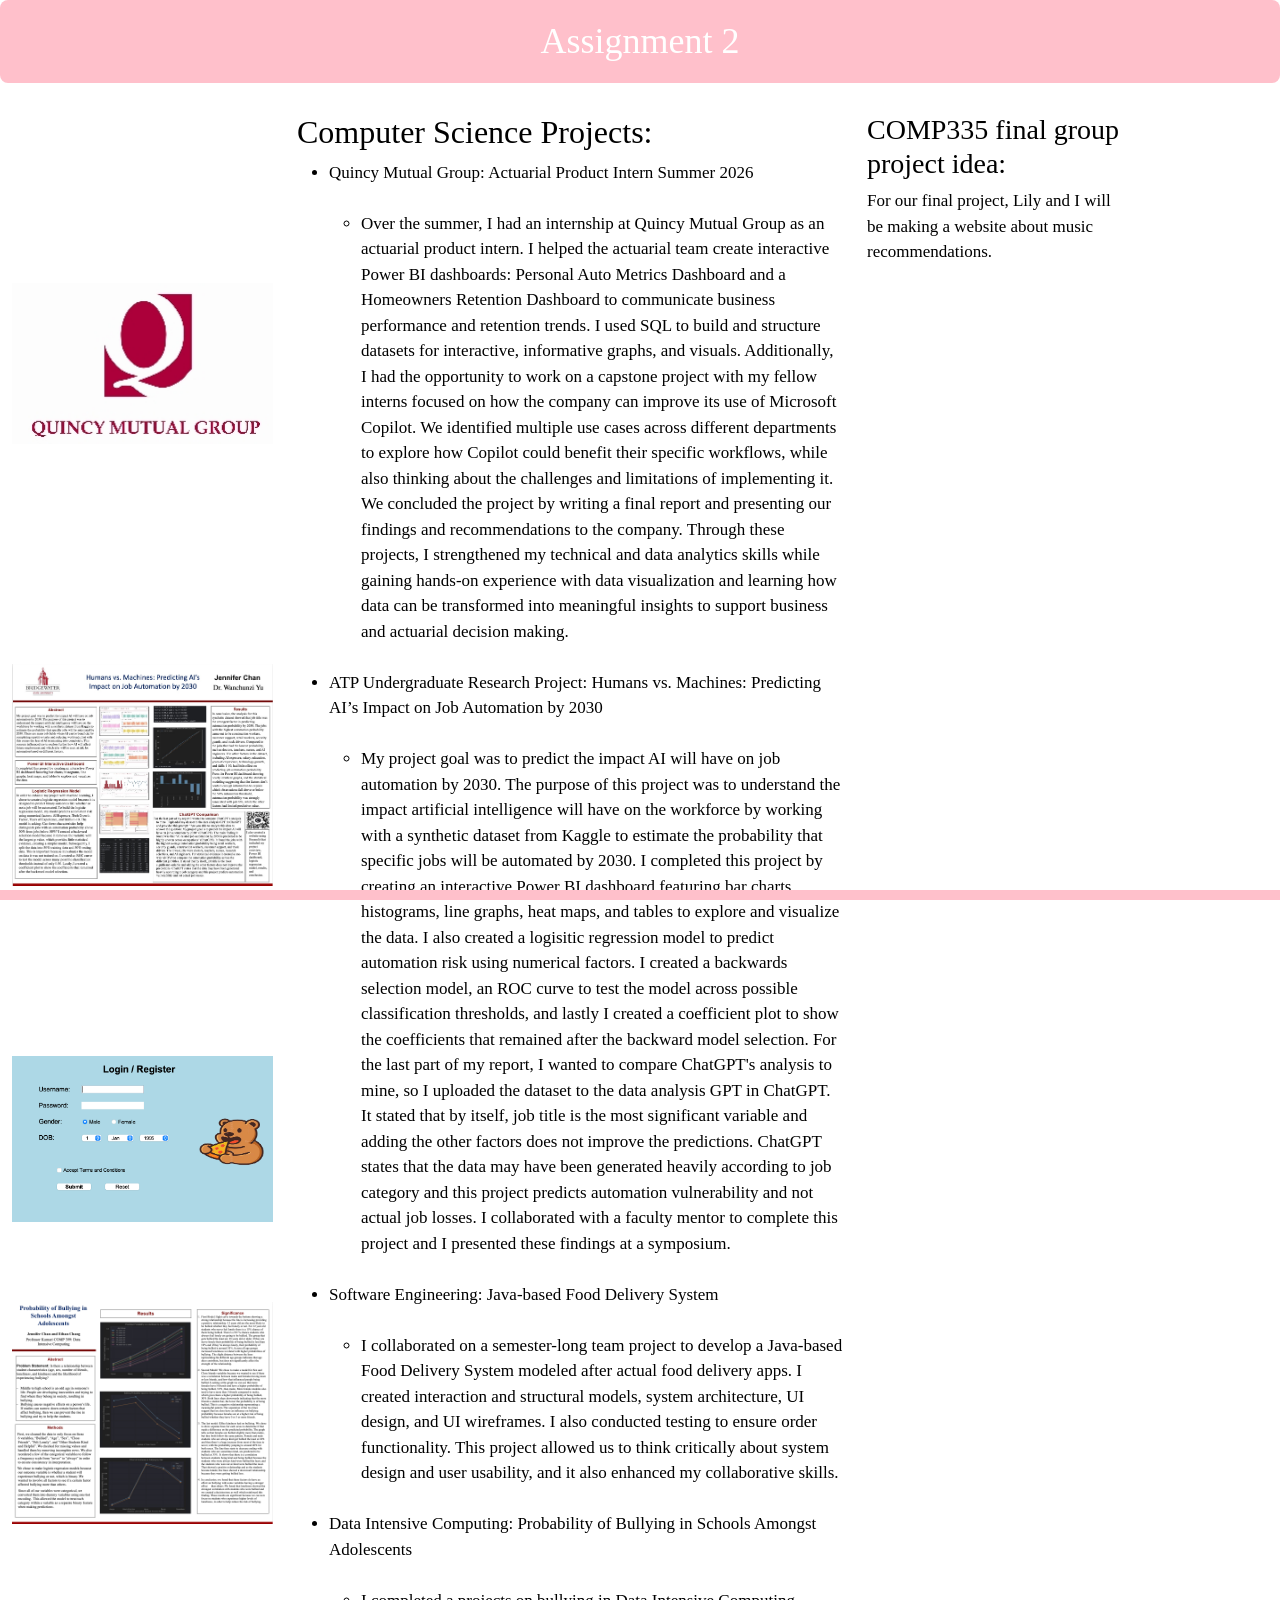
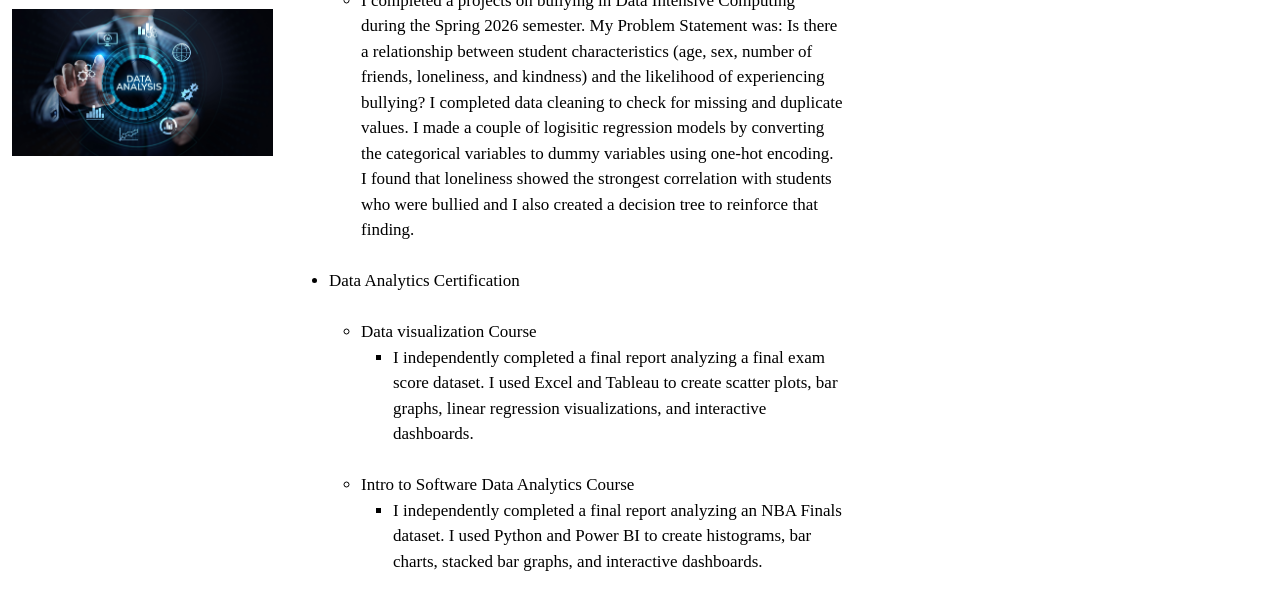
==== project.html @ 7ce7e823 "Assignment 2" ====
<!DOCTYPE html>
<html lang="en">
<head>
    <meta charset="utf-8">
    <title>Assignment 2</title>
    <link rel="stylesheet" href="https://cdn.jsdelivr.net/npm/bootstrap@5.3.8/dist/css/bootstrap.min.css" crossorigin="anonymous">
    <link rel="stylesheet" href="./style.css">
</head>
<body>
<header>

    <h1>Assignment 2</h1>

</header>

<div class="container">
    <div class="row">
      <div class="col">
        <img  class= "QM-Image" src="QM.jpeg">
        <img  class= "ATP-Image" src="ATP.jpeg">
        <img  class= "Food-Image" src="Food_delivery.png">
        <img  class= "Bullying-Image" src="Bullying.png">
        <img  class= "Data-Image" src="data.jpg">
        </div>
      <div class="col-6">
        <h2>Computer Science Projects: </h2>
        <ul>
            <li> Quincy Mutual Group: Actuarial Product Intern Summer 2026 </li><br>
                <ul>
                    <li>
                        Over the summer, I had an internship at Quincy Mutual Group as an actuarial product intern. I helped the actuarial team create interactive Power BI dashboards: Personal Auto Metrics Dashboard and a Homeowners Retention Dashboard to communicate business performance and retention trends. I used SQL to build and structure datasets for interactive, informative graphs, and visuals. Additionally, I had the opportunity to work on a capstone project with my fellow interns focused on how the company can improve its use of Microsoft Copilot. We identified multiple use cases across different departments to explore how Copilot could benefit their specific workflows, while also thinking about the challenges and limitations of implementing it. We concluded the project by writing a final report and presenting our findings and recommendations to the company. Through these projects, I strengthened my technical and data analytics skills while gaining hands-on experience with data visualization and learning how data can be transformed into meaningful insights to support business and actuarial decision making.
                     </li> <br>
                     </ul>

            <li>ATP Undergraduate Research Project: Humans vs. Machines: Predicting AI’s Impact on Job Automation by 2030</li>
                <ul><br>
                    <li>
                        My project goal was to predict the impact AI will have on job automation by 2030. The purpose of this project was to understand the impact artificial intelligence will have on the workforce by working with a synthetic dataset from Kaggle to estimate the probability that specific jobs will be automated by 2030. I completed this project by creating an interactive Power​ BI dashboard featuring bar charts, histograms, line​ graphs, heat maps, and tables to explore and visualize​ the data. I also created a logisitic regression model to predict automation risk using numerical factors. I created a backwards selection model, an ROC curve to test the model across possible classification thresholds, and lastly I created a coefficient plot to show the coefficients that remained after the backward model selection. For the last part of my report, I wanted to compare ChatGPT's analysis to mine, so I uploaded the dataset to the data analysis GPT in ChatGPT. It stated that by itself, job title is the most significant variable and adding the other factors does not improve the predictions. ChatGPT states that the data may have been generated heavily according to job category and this project predicts automation vulnerability and not actual job losses. I collaborated with a faculty mentor to complete this project and I presented these findings at a symposium.
                    </li>
                </ul> <br>

            <li>Software Engineering: Java-based Food Delivery System </li>
                <ul><br>
                    <li>
                        I collaborated on a semester-long team project to develop a Java-based Food Delivery System modeled after actual food delivery apps. I created interaction and structural models, system architecture, UI design, and UI wireframes. I also conducted testing to ensure order functionality. This project allowed us to think critically about system design and user usability, and it also enhanced my collaborative skills. 
                    </li>
                </ul> <br>

            <li> Data Intensive Computing: Probability of Bullying in Schools Amongst Adolescents</li>
                <ul> <br>
                    <li>
                        I completed a projects on bullying in Data Intensive Computing during the Spring 2026 semester. My Problem Statement was: Is there a relationship between student characteristics (age, sex, number of friends, loneliness, and kindness) and the likelihood of experiencing bullying? I completed data cleaning to check for missing and duplicate values. I made a couple of logisitic regression models by converting the categorical variables to dummy variables using one-hot encoding. I found that loneliness showed the strongest correlation with students who were bullied and I also created a decision tree to reinforce that finding.

                    </li>
                </ul> <br>

            <li>Data Analytics Certification</li><br>
                <ul>
                    <li>
                        Data visualization Course
                            <ul>
                                <li>
                                    I independently completed a final report analyzing a final exam score dataset. I used Excel and Tableau to create scatter plots, bar graphs, linear regression visualizations, and interactive dashboards.
                                </li>
                            </ul>
                    </li>
                </ul><br>

                <ul>
                    <li>
                        Intro to Software Data Analytics Course
                            <ul>
                                <li>
                                    I independently completed a final report analyzing an NBA Finals dataset. I used Python and Power BI to create histograms, bar charts, stacked bar graphs, and interactive dashboards.
                                </li>
                            </ul>
                    </li>
                </ul>
        </ul>

      </div>
      <div class="col">
        <h3>COMP335 final group project idea: </h3>
        <p>For our final project, Lily and I will be making a website about music recommendations.
        </p>
      </div>
    </div>
  </div>



<footer>
</footer>

</body>

</html>
---- style.css ----
header {
    background-color: pink;
    color: white;
    text-align: center;
    padding: 20px;
    border-radius: 8px;
}

header h1 {
    margin: 0;
    font-size: 36px;
    font-family: 'Times New Roman', Times, serif;
}

.container {
    color: black;
    margin-top: 30px;
    font-family: 'Times New Roman', Times, serif;
    font-size: 17px;
    position: absolute;
}

.QM-Image {
    width: 100%;
    height: auto;
    display: block;
    margin-top: 170px;

}
.ATP-Image {
    width: 100%;
    height: auto;
    display: block;
    margin-top: 220px;
}
.Food-Image {
    width: 100%;
    height: auto;
    display: block;
    margin-top: 170px;
}
.Bullying-Image {
    width: 100%;
    height: auto;
    display: block;
    margin-top: 80px;
}
.Data-Image {
    width: 100%;
    height: auto;
    display: block;
    margin-top: 85px;
}

footer {
    position: fixed;
    bottom: 0;
    left: 0;
    width: 100%;
    height: 10px;
    background-color: pink;
}


@media (max-width: 768px) {

    .QM-Image,
    .ATP-Image
    .Food-Image,
    .Bullying-Image,
    .Data-Image{
        width: 80%;
        height: auto;
    }

}
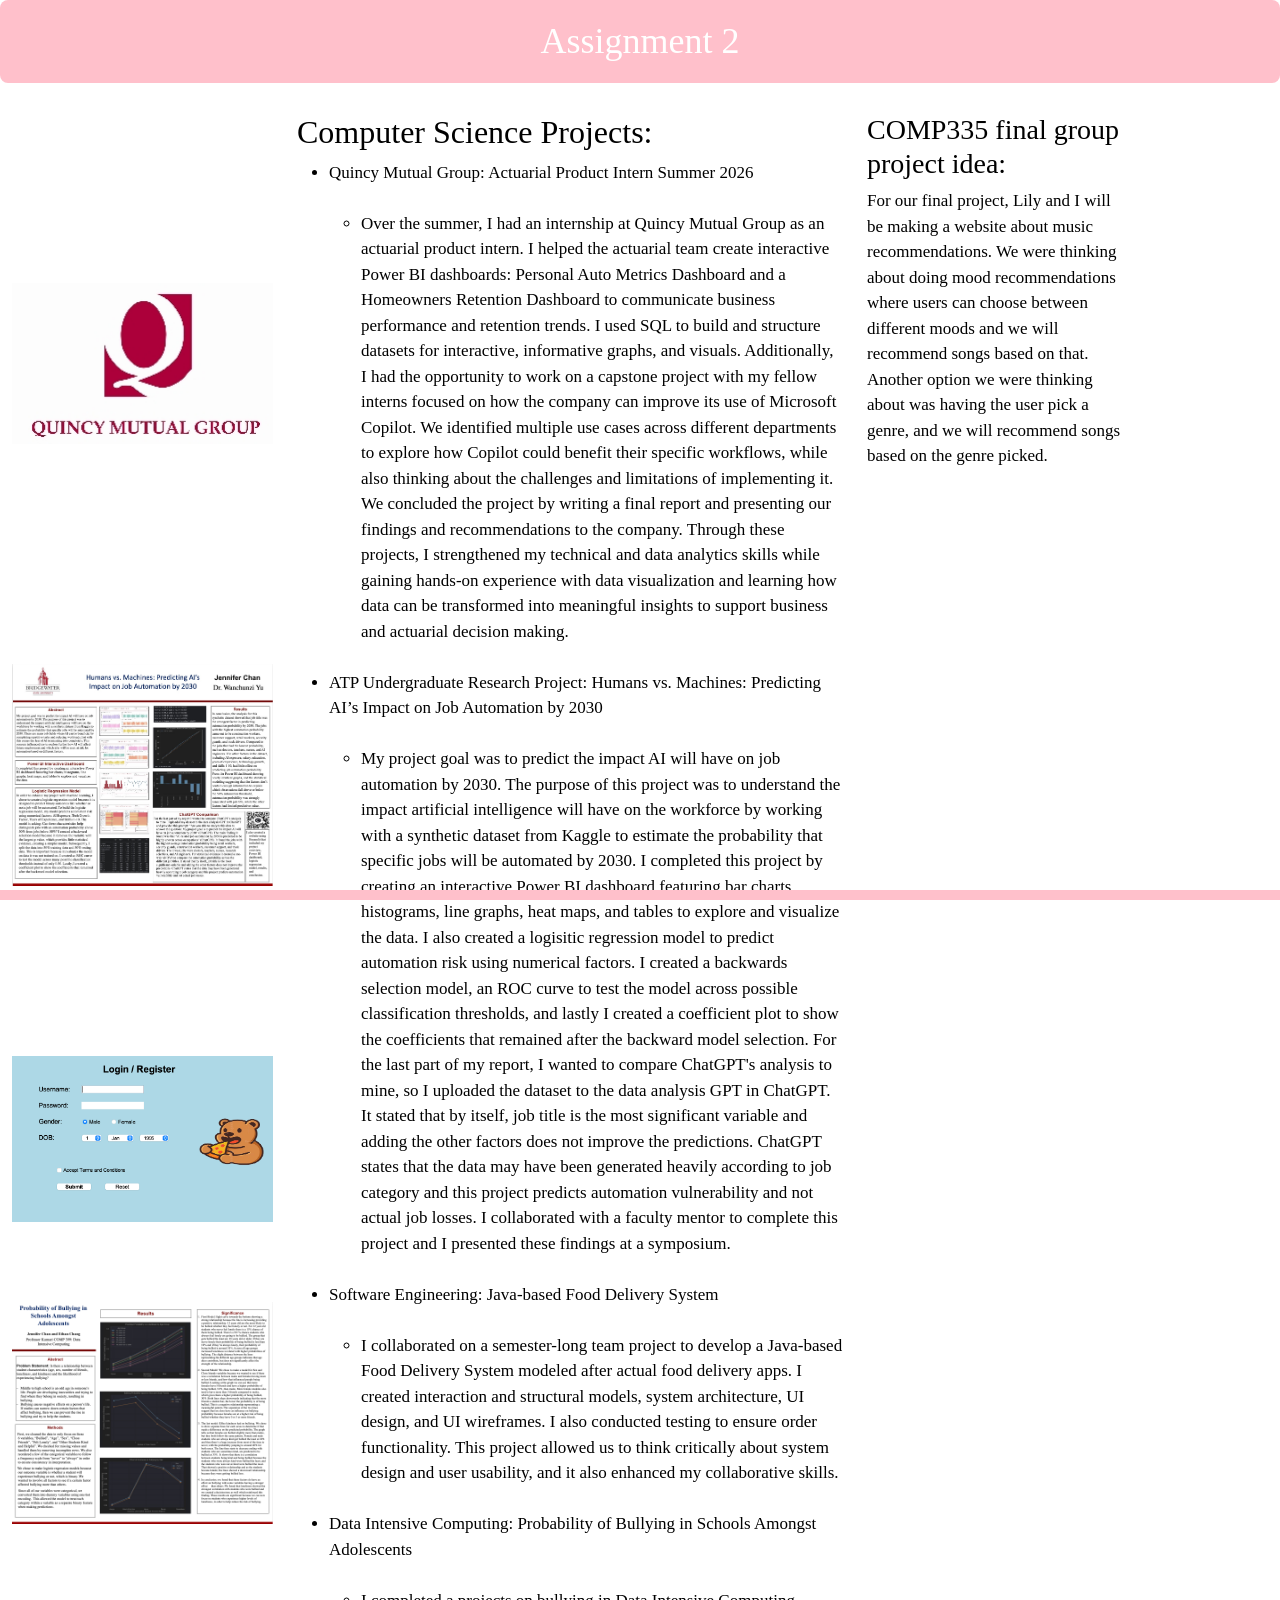
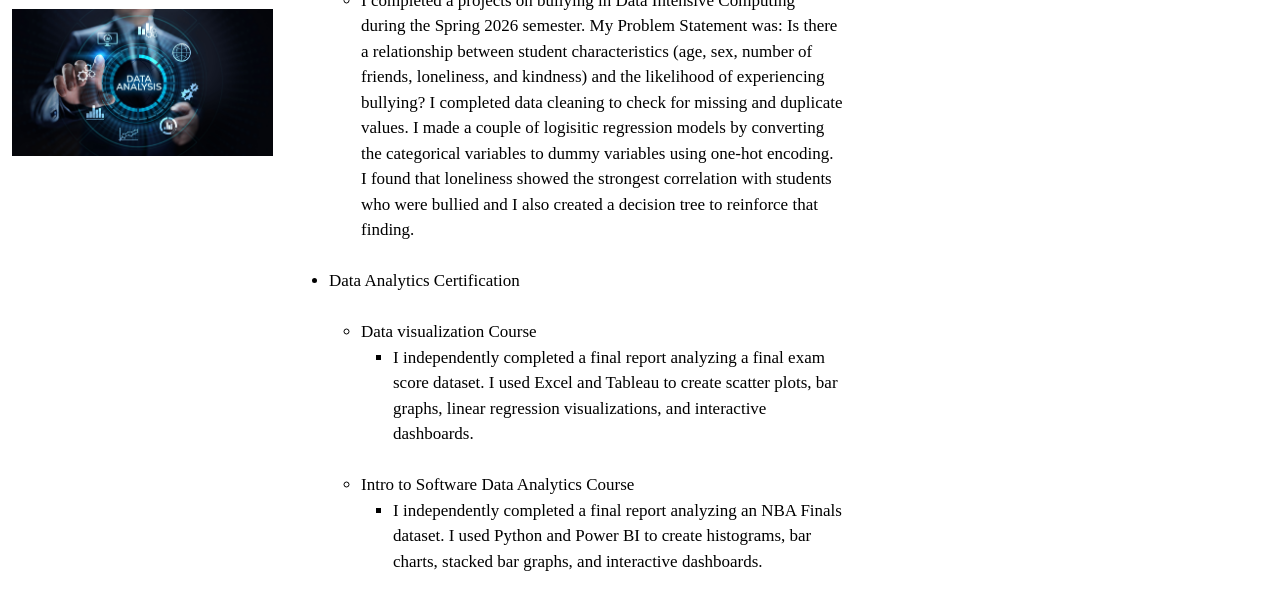
==== commit 6a27e27e: "Updated group project" ====
--- a/project.html
+++ b/project.html
@@ -81,7 +81,7 @@
       </div>
       <div class="col">
         <h3>COMP335 final group project idea: </h3>
-        <p>For our final project, Lily and I will be making a website about music recommendations.
+        <p>For our final project, Lily and I will be making a website about music recommendations. We were thinking about doing mood recommendations where users can choose between different moods and we will recommend songs based on that. Another option we were thinking about was having the user pick a genre, and we will recommend songs based on the genre picked.  
         </p>
       </div>
     </div>
